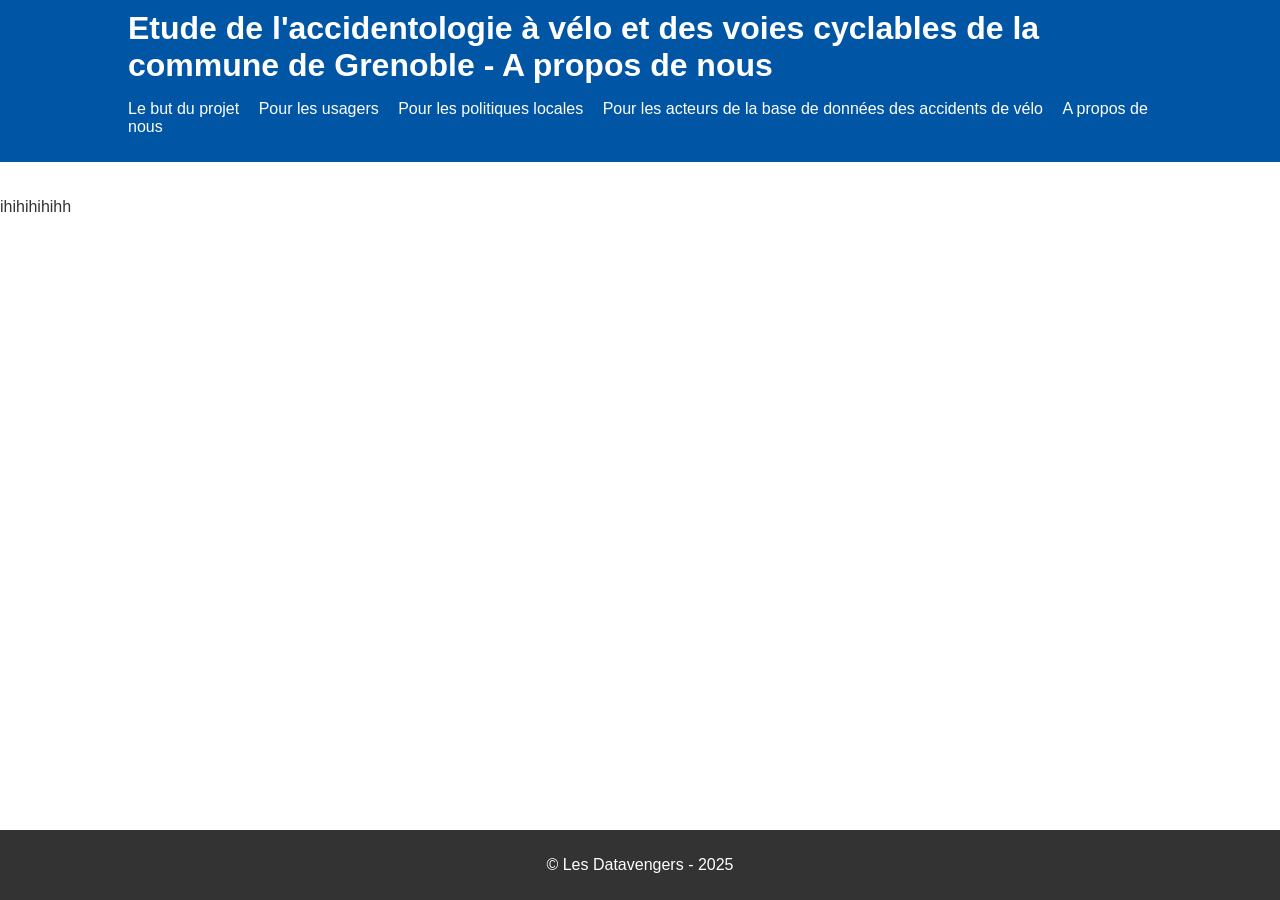
==== apropos.html @ ffe27405 "ajout des autres pages" ====
<!DOCTYPE html>
<html lang="fr">
<head>
    <meta charset="UTF-8">
    <title>Tableau de bord - Commune de Grenoble</title>
    <link rel="stylesheet" href="styles.css">
    <!-- Intégration de l'API d'intégration de Tableau -->
    <script type="text/javascript" src="https://public.tableau.com/javascripts/api/tableau.embedding.3.latest.min.js"></script>
</head>
<body>
    <header>
        <div class="container">
            <h1>Etude de l'accidentologie à vélo et des voies cyclables de la commune de Grenoble - A propos de nous</h1>
            <nav>
                <ul>
                    <li><a href="index.html">Le but du projet</a></li>
                    <li><a href="usagers.html">Pour les usagers</a></li>
                    <li><a href="pol_lo.html">Pour les politiques locales</a></li>
                    <li><a href="bdd.html">Pour les acteurs de la base de données des accidents de vélo</a></li>
                    <li><a href="apropos.html">A propos de nous</a></li>
                </ul>
            </nav>
        </div>
    </header>
    <main>
        <p>ihihihihihh</p>
    </main>
    <footer>
        <div class="container">
            <p>&copy; Les Datavengers - 2025</p>
        </div>
    </footer>
</body>
</html>
---- styles.css ----
body {
    font-family: Arial, sans-serif; /* Remplacez par la police utilisée sur le site de Grenoble */
    margin: 0;
    padding: 0;
    color: #333;
}

header {
    background-color: #0055A4; /* Couleur principale du site de Grenoble */
    color: #fff;
    padding: 10px 0;
}

.container {
    width: 80%;
    margin: 0 auto;
}

h1 {
    margin: 0;
    font-size: 2em;
}

nav ul {
    list-style: none;
    padding: 0;
}

nav ul li {
    display: inline;
    margin-right: 15px;
}

nav ul li a {
    color: #fff;
    text-decoration: none;
}

main {
    padding: 20px 0;
}

footer {
    background-color: #333;
    color: #fff;
    text-align: center;
    padding: 10px 0;
    position: fixed;
    width: 100%;
    bottom: 0;
}
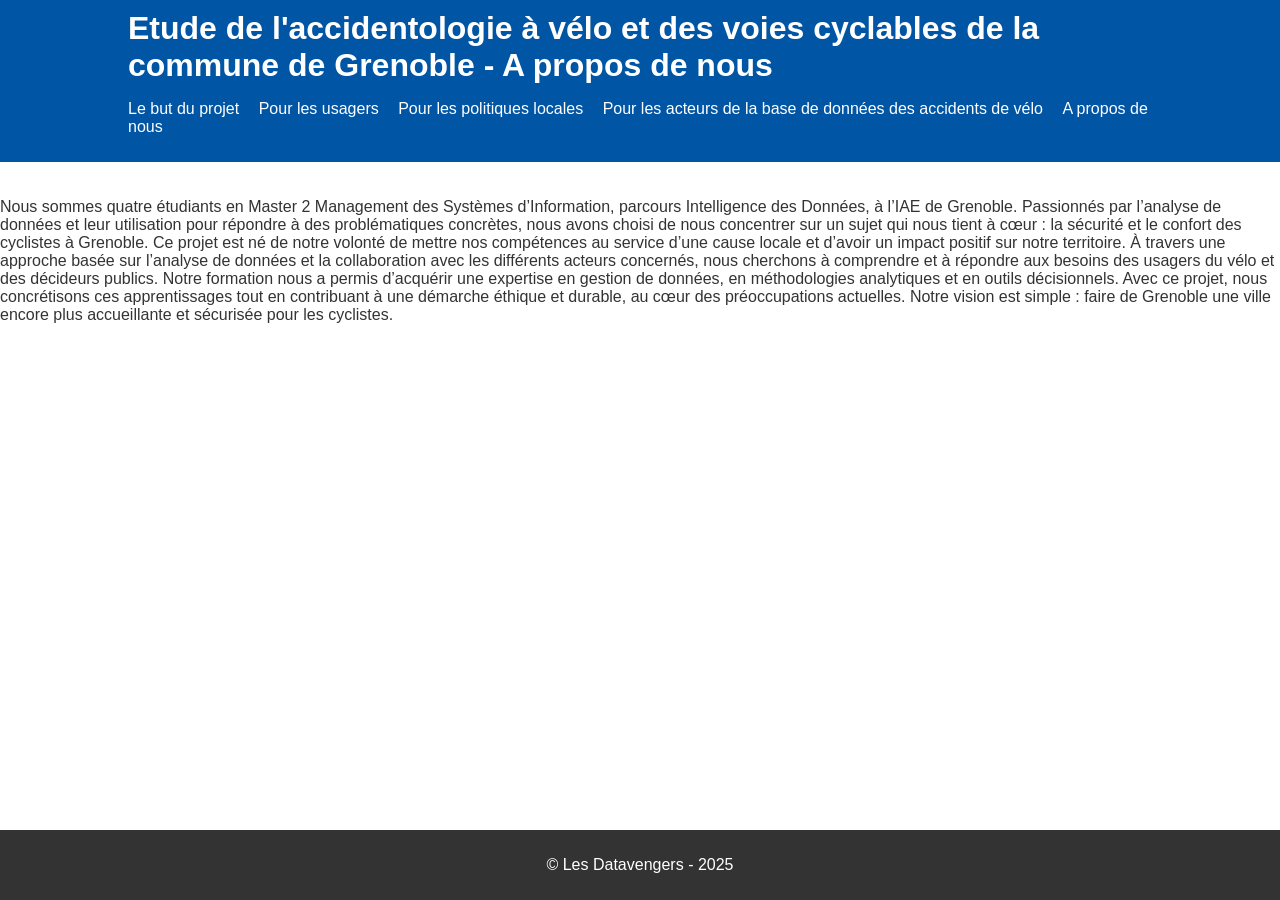
==== commit 5bac2fd9: "Ajout paragraphe à propos de nous" ====
--- a/apropos.html
+++ b/apropos.html
@@ -23,7 +23,13 @@
         </div>
     </header>
     <main>
-        <p>ihihihihihh</p>
+        <p>Nous sommes quatre étudiants en Master 2 Management des Systèmes d’Information, parcours Intelligence des Données, à l’IAE de Grenoble. Passionnés par l’analyse de données et leur utilisation pour répondre à des problématiques concrètes, nous avons choisi de nous concentrer sur un sujet qui nous tient à cœur : la sécurité et le confort des cyclistes à Grenoble.
+
+            Ce projet est né de notre volonté de mettre nos compétences au service d’une cause locale et d’avoir un impact positif sur notre territoire. À travers une approche basée sur l’analyse de données et la collaboration avec les différents acteurs concernés, nous cherchons à comprendre et à répondre aux besoins des usagers du vélo et des décideurs publics.
+            
+            Notre formation nous a permis d’acquérir une expertise en gestion de données, en méthodologies analytiques et en outils décisionnels. Avec ce projet, nous concrétisons ces apprentissages tout en contribuant à une démarche éthique et durable, au cœur des préoccupations actuelles.
+            
+            Notre vision est simple : faire de Grenoble une ville encore plus accueillante et sécurisée pour les cyclistes.</p>
     </main>
     <footer>
         <div class="container">
--- a/styles.css
+++ b/styles.css
@@ -35,7 +35,10 @@
     color: #fff;
     text-decoration: none;
 }
-
+nav ul li a:hover {
+    color: #fff;
+    text-decoration: underline;
+}
 main {
     padding: 20px 0;
 }
@@ -48,4 +51,29 @@
     position: fixed;
     width: 100%;
     bottom: 0;
+}
+
+.tableauPlaceholder{
+width: 100%;
+margin: auto;
+}
+
+.intro{
+    text-align: center;
+    line-height: 3;
+    font-weight: 500;
+}
+
+.contexte{
+    text-align: center;
+    line-height: 1.5;
+    font-weight: 700;
+    font-size: 2rem;
+}
+
+.ciblesObjectifs{
+    text-align: justify;
+    margin-left: 2rem;
+    line-height: 2;
+    font-weight: 500;
 }
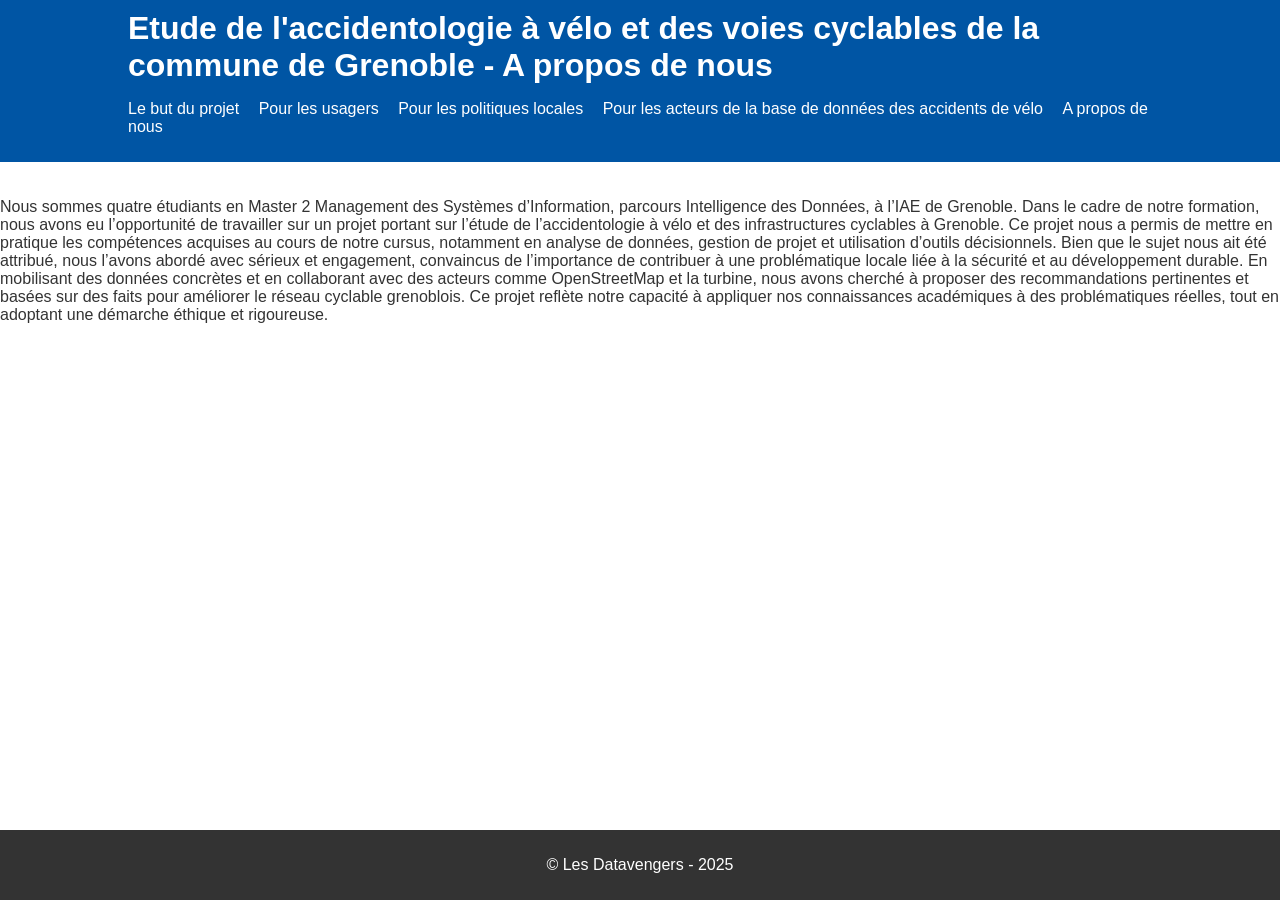
==== commit c5280aa8: "correction paragraphe apropos" ====
--- a/apropos.html
+++ b/apropos.html
@@ -23,13 +23,11 @@
         </div>
     </header>
     <main>
-        <p>Nous sommes quatre étudiants en Master 2 Management des Systèmes d’Information, parcours Intelligence des Données, à l’IAE de Grenoble. Passionnés par l’analyse de données et leur utilisation pour répondre à des problématiques concrètes, nous avons choisi de nous concentrer sur un sujet qui nous tient à cœur : la sécurité et le confort des cyclistes à Grenoble.
+        <p>Nous sommes quatre étudiants en Master 2 Management des Systèmes d’Information, parcours Intelligence des Données, à l’IAE de Grenoble. Dans le cadre de notre formation, nous avons eu l’opportunité de travailler sur un projet portant sur l’étude de l’accidentologie à vélo et des infrastructures cyclables à Grenoble.
 
-            Ce projet est né de notre volonté de mettre nos compétences au service d’une cause locale et d’avoir un impact positif sur notre territoire. À travers une approche basée sur l’analyse de données et la collaboration avec les différents acteurs concernés, nous cherchons à comprendre et à répondre aux besoins des usagers du vélo et des décideurs publics.
+            Ce projet nous a permis de mettre en pratique les compétences acquises au cours de notre cursus, notamment en analyse de données, gestion de projet et utilisation d’outils décisionnels. Bien que le sujet nous ait été attribué, nous l’avons abordé avec sérieux et engagement, convaincus de l’importance de contribuer à une problématique locale liée à la sécurité et au développement durable.
             
-            Notre formation nous a permis d’acquérir une expertise en gestion de données, en méthodologies analytiques et en outils décisionnels. Avec ce projet, nous concrétisons ces apprentissages tout en contribuant à une démarche éthique et durable, au cœur des préoccupations actuelles.
-            
-            Notre vision est simple : faire de Grenoble une ville encore plus accueillante et sécurisée pour les cyclistes.</p>
+            En mobilisant des données concrètes et en collaborant avec des acteurs comme OpenStreetMap et la turbine, nous avons cherché à proposer des recommandations pertinentes et basées sur des faits pour améliorer le réseau cyclable grenoblois. Ce projet reflète notre capacité à appliquer nos connaissances académiques à des problématiques réelles, tout en adoptant une démarche éthique et rigoureuse.</p>
     </main>
     <footer>
         <div class="container">
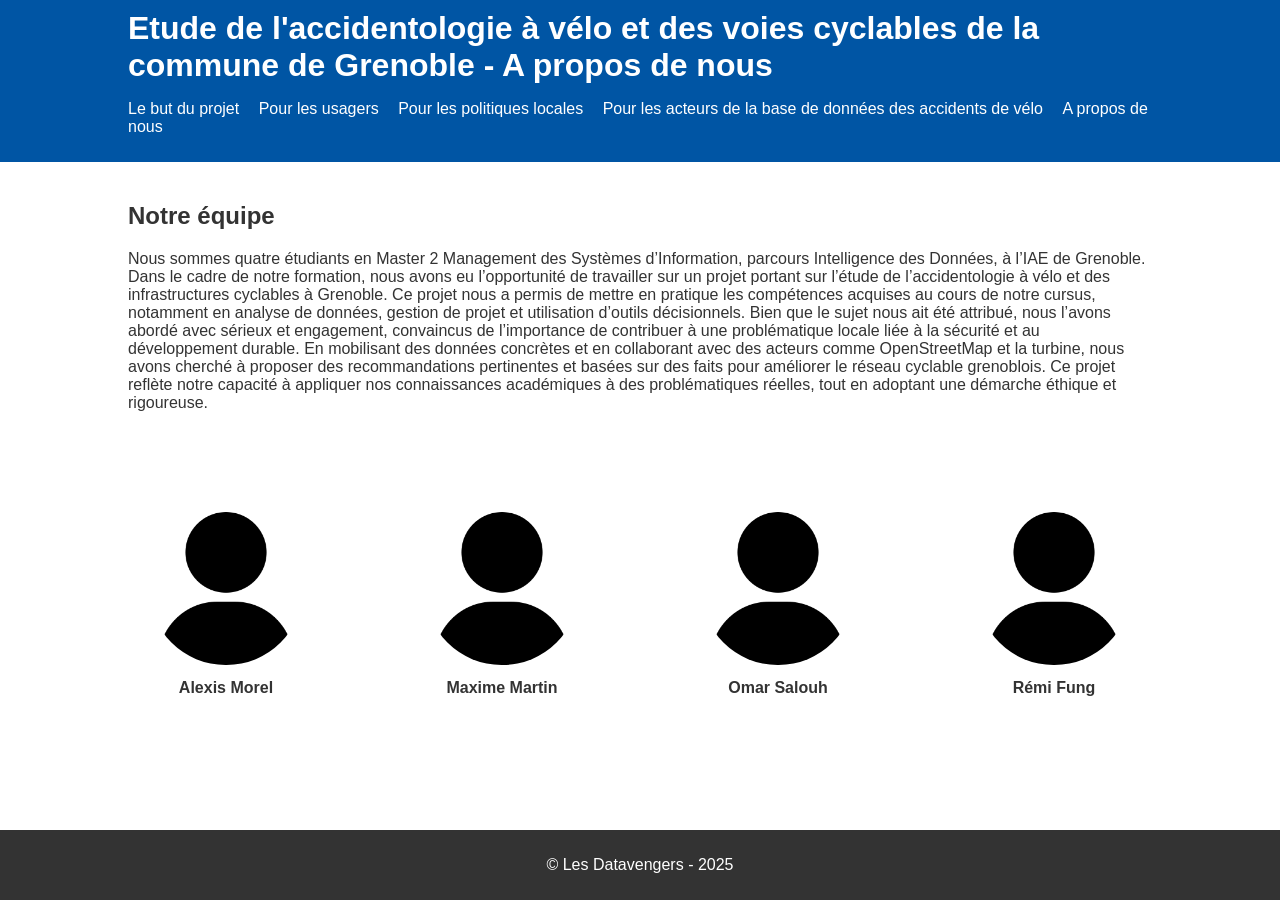
==== commit 03f6a5d2: "code intégration + apropos + description" ====
--- a/apropos.html
+++ b/apropos.html
@@ -23,11 +23,34 @@
         </div>
     </header>
     <main>
-        <p>Nous sommes quatre étudiants en Master 2 Management des Systèmes d’Information, parcours Intelligence des Données, à l’IAE de Grenoble. Dans le cadre de notre formation, nous avons eu l’opportunité de travailler sur un projet portant sur l’étude de l’accidentologie à vélo et des infrastructures cyclables à Grenoble.
+        <div class="container">
+            <h2>Notre équipe</h2>
+        </div>
+        <div class="container">
+            Nous sommes quatre étudiants en Master 2 Management des Systèmes d’Information, parcours Intelligence des Données, à l’IAE de Grenoble. Dans le cadre de notre formation, nous avons eu l’opportunité de travailler sur un projet portant sur l’étude de l’accidentologie à vélo et des infrastructures cyclables à Grenoble.
 
             Ce projet nous a permis de mettre en pratique les compétences acquises au cours de notre cursus, notamment en analyse de données, gestion de projet et utilisation d’outils décisionnels. Bien que le sujet nous ait été attribué, nous l’avons abordé avec sérieux et engagement, convaincus de l’importance de contribuer à une problématique locale liée à la sécurité et au développement durable.
             
-            En mobilisant des données concrètes et en collaborant avec des acteurs comme OpenStreetMap et la turbine, nous avons cherché à proposer des recommandations pertinentes et basées sur des faits pour améliorer le réseau cyclable grenoblois. Ce projet reflète notre capacité à appliquer nos connaissances académiques à des problématiques réelles, tout en adoptant une démarche éthique et rigoureuse.</p>
+            En mobilisant des données concrètes et en collaborant avec des acteurs comme OpenStreetMap et la turbine, nous avons cherché à proposer des recommandations pertinentes et basées sur des faits pour améliorer le réseau cyclable grenoblois. Ce projet reflète notre capacité à appliquer nos connaissances académiques à des problématiques réelles, tout en adoptant une démarche éthique et rigoureuse.
+        </div>
+        <div class="team-section">
+            <div class="team-member">
+                <img src="images/icone.png" alt="Alexis Morel">
+                <p>Alexis Morel</p>
+            </div>
+            <div class="team-member">
+                <img src="images/icone.png" alt="Maxime Martin">
+                <p>Maxime Martin</p>
+            </div>
+            <div class="team-member">
+                <img src="images/icone.png" alt="Omar Salouh">
+                <p>Omar Salouh</p>
+            </div>
+            <div class="team-member">
+                <img src="images/icone.png" alt="Rémi Fung">
+                <p>Rémi Fung</p>
+            </div>
+        </div>
     </main>
     <footer>
         <div class="container">
--- a/styles.css
+++ b/styles.css
@@ -54,8 +54,8 @@
 }
 
 .tableauPlaceholder{
-width: 100%;
-margin: auto;
+    width: 100%;
+    margin: auto;
 }
 
 .intro{
@@ -76,4 +76,44 @@
     margin-left: 2rem;
     line-height: 2;
     font-weight: 500;
+}
+
+.team-section {
+    display: flex;
+    justify-content: center;
+    flex-wrap: wrap;
+    margin-top: 100px;
+}
+
+.team-member {
+    flex-basis: 20%;
+    text-align: center;
+    margin-left: 10px;
+    margin-right: 10px;
+    margin-bottom: 20px;
+}
+
+.team-member img {
+    width: 60%;
+    height: auto;
+    border-radius: 50%;
+}
+
+.team-member p {
+    font-weight: bold;
+    margin-top: 10px;
+}
+
+.commentary {
+    display: block;
+    margin-left: auto;
+    margin-right: auto;
+    margin-top: 50px;
+    margin-bottom: 100px;
+    text-align: center;
+    width: 50%;
+    background-color: #f9f9f9; /* Couleur de fond des commentaires */
+    box-shadow: 2px 2px 5px rgba(0,0,0,0.1); /* Ombre portée pour un effet subtil */
+    font-size: 22px; /* Taille de la police du texte */
+    color: #333;
 }
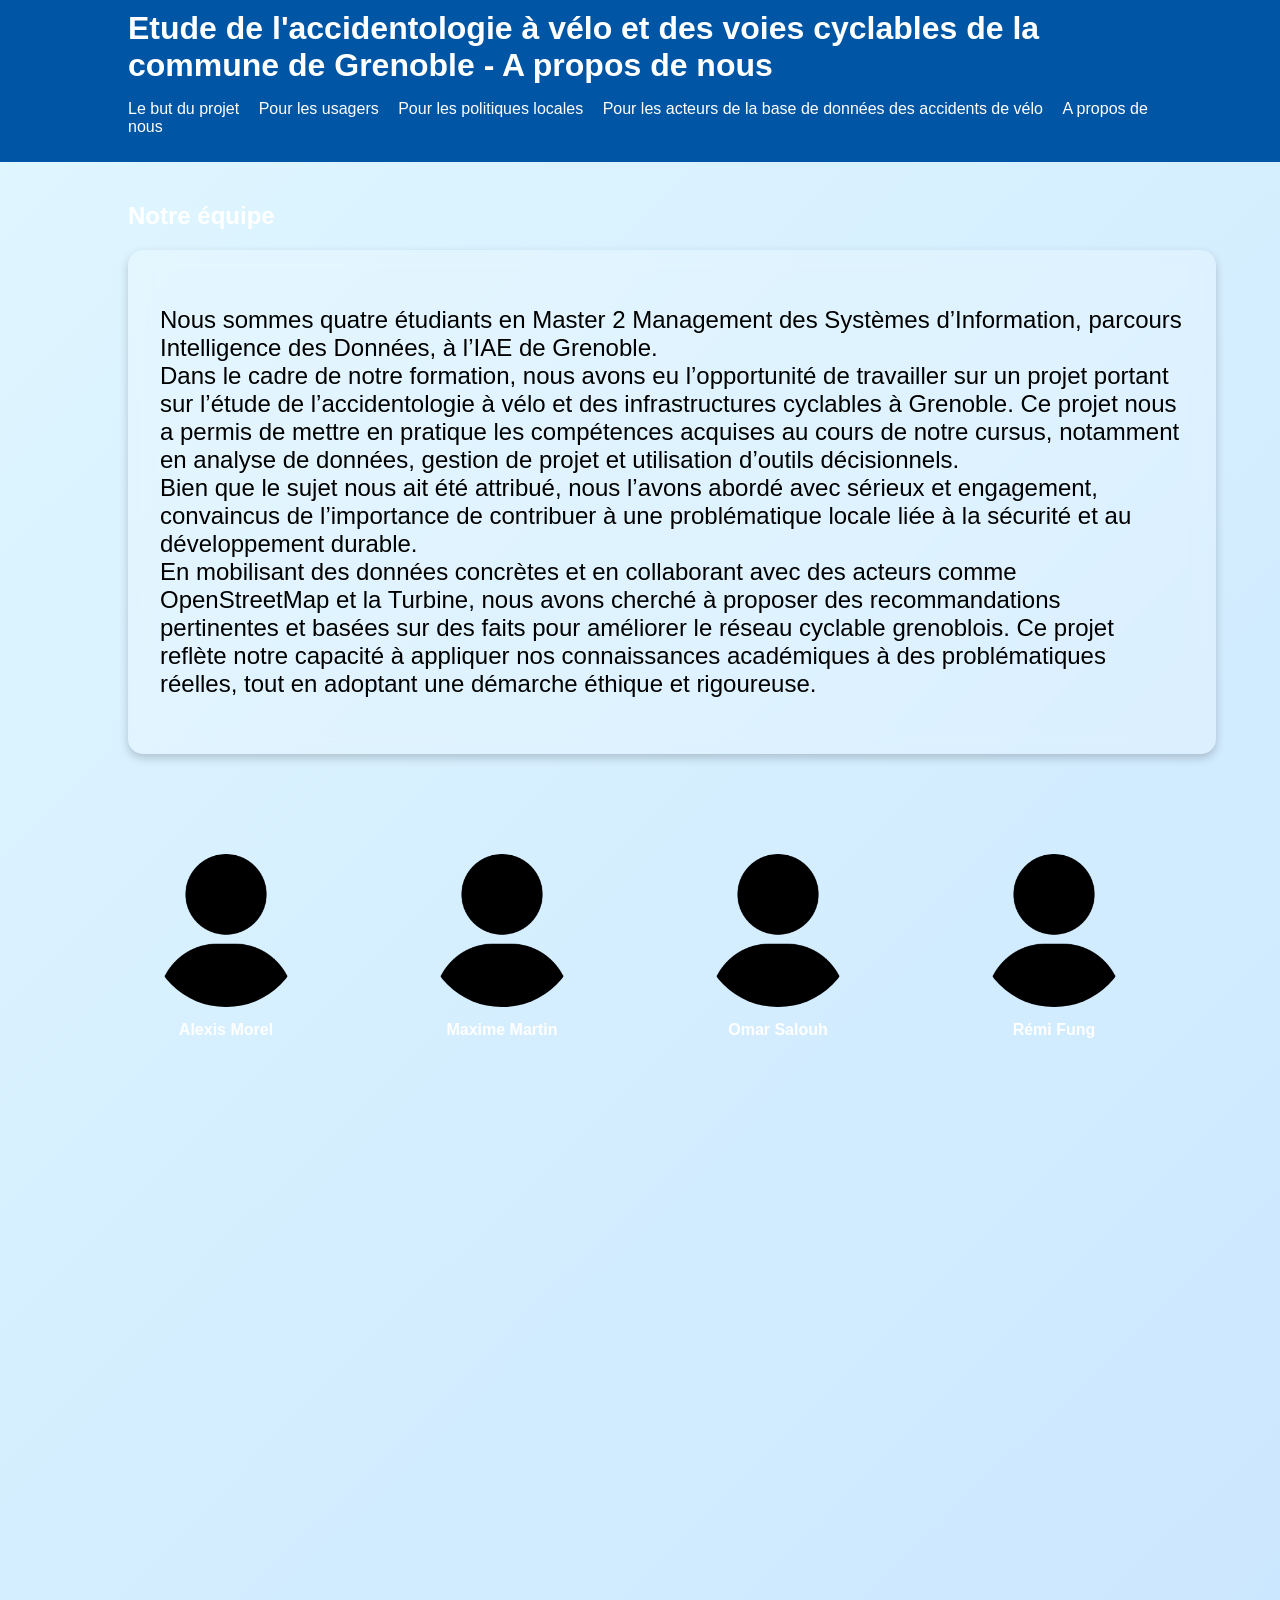
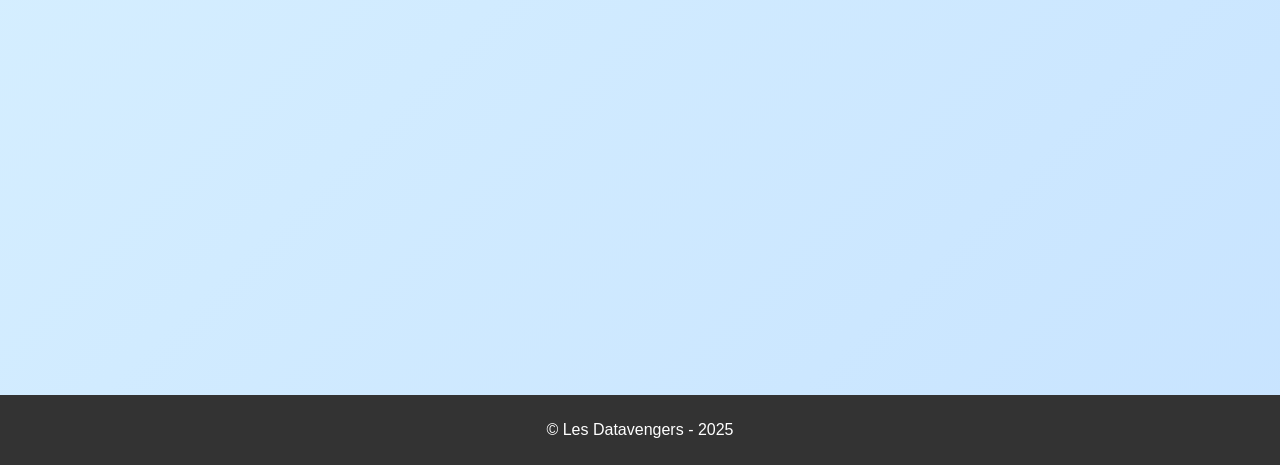
==== commit 474136bd: "apropos" ====
--- a/apropos.html
+++ b/apropos.html
@@ -26,13 +26,18 @@
         <div class="container">
             <h2>Notre équipe</h2>
         </div>
-        <div class="container">
-            Nous sommes quatre étudiants en Master 2 Management des Systèmes d’Information, parcours Intelligence des Données, à l’IAE de Grenoble. Dans le cadre de notre formation, nous avons eu l’opportunité de travailler sur un projet portant sur l’étude de l’accidentologie à vélo et des infrastructures cyclables à Grenoble.
+        <div class="card">
+            <div class="card-body">
+                <p>Nous sommes quatre étudiants en Master 2 Management des Systèmes d’Information, parcours Intelligence des Données, à l’IAE de Grenoble. 
+                    <br>Dans le cadre de notre formation, nous avons eu l’opportunité de travailler sur un projet portant sur l’étude de l’accidentologie à vélo et des infrastructures cyclables à Grenoble.
 
-            Ce projet nous a permis de mettre en pratique les compétences acquises au cours de notre cursus, notamment en analyse de données, gestion de projet et utilisation d’outils décisionnels. Bien que le sujet nous ait été attribué, nous l’avons abordé avec sérieux et engagement, convaincus de l’importance de contribuer à une problématique locale liée à la sécurité et au développement durable.
-            
-            En mobilisant des données concrètes et en collaborant avec des acteurs comme OpenStreetMap et la turbine, nous avons cherché à proposer des recommandations pertinentes et basées sur des faits pour améliorer le réseau cyclable grenoblois. Ce projet reflète notre capacité à appliquer nos connaissances académiques à des problématiques réelles, tout en adoptant une démarche éthique et rigoureuse.
-        </div>
+                    Ce projet nous a permis de mettre en pratique les compétences acquises au cours de notre cursus, notamment en analyse de données, gestion de projet et utilisation d’outils décisionnels. 
+                    <br>Bien que le sujet nous ait été attribué, nous l’avons abordé avec sérieux et engagement, convaincus de l’importance de contribuer à une problématique locale liée à la sécurité et au développement durable.
+                    
+                    <br>En mobilisant des données concrètes et en collaborant avec des acteurs comme OpenStreetMap et la Turbine, nous avons cherché à proposer des recommandations pertinentes et basées sur des faits pour améliorer le réseau cyclable grenoblois. Ce projet reflète notre capacité à appliquer nos connaissances académiques à des problématiques réelles, tout en adoptant une démarche éthique et rigoureuse.
+                </p>
+            </div>
+            </div>
         <div class="team-section">
             <div class="team-member">
                 <img src="images/icone.png" alt="Alexis Morel">
@@ -51,6 +56,7 @@
                 <p>Rémi Fung</p>
             </div>
         </div>
+        <section class="part"></section>
     </main>
     <footer>
         <div class="container">
--- a/styles.css
+++ b/styles.css
@@ -2,7 +2,17 @@
     font-family: Arial, sans-serif; /* Remplacez par la police utilisée sur le site de Grenoble */
     margin: 0;
     padding: 0;
-    color: #333;
+    /*color: #333;*/
+    color:#fff;
+    background: linear-gradient(135deg, #e0f7ff, #80aaff);
+    background-size: 400% 400%;
+    animation: gradientBG 20s ease infinite;
+}
+
+@keyframes gradientBG {
+    0% { background-position: 0% 50%; }
+    50% { background-position: 100% 50%; }
+    100% { background-position: 0% 50%; }
 }
 
 header {
@@ -48,14 +58,23 @@
     color: #fff;
     text-align: center;
     padding: 10px 0;
-    position: fixed;
+    /* position: fixed; */
     width: 100%;
     bottom: 0;
 }
 
 .tableauPlaceholder{
     width: 100%;
-    margin: auto;
+    height: 100%;
+    display: flex;
+    justify-content: center;
+    align-items: center;
+}
+
+.tableauViz {
+    width: 100%;
+    max-width: 100%;
+    height: auto;
 }
 
 .intro{
@@ -78,6 +97,38 @@
     font-weight: 500;
 }
 
+html {
+    scroll-behavior: smooth;
+}
+
+.part {
+    /* height: 100vh; */
+    min-height: 100vh;
+    opacity: 0;
+    transform: translateY(20px);
+    transition: opacity 0.6s ease-out, transform 0.6s ease-out;
+}
+
+.part.visible {
+    opacity: 1;
+    transform: translateY(0);
+}
+
+
+/* .card-body {
+    background-color: #333333ee;
+    padding: 2rem;
+    border-radius: 1rem;
+    width: 100%;
+    height: 60vh;
+    box-shadow: 2px 7px 13px 0px #333;
+} */
+
+
+.card {
+    width: 80%;
+    margin: auto;
+}
 .team-section {
     display: flex;
     justify-content: center;
@@ -116,4 +167,91 @@
     box-shadow: 2px 2px 5px rgba(0,0,0,0.1); /* Ombre portée pour un effet subtil */
     font-size: 22px; /* Taille de la police du texte */
     color: #333;
+}
+
+.card-body {
+    width: 100%;
+    height: 200px;
+    padding: 2rem;
+    background: rgba(255, 255, 255, 0.2);
+    backdrop-filter: blur(10px);
+    -webkit-backdrop-filter: blur(10px);
+    border-radius: 15px;
+    box-shadow: 0 4px 10px rgba(0, 0, 0, 0.2);
+    display: flex;
+    justify-content: center;
+    align-items: center;
+    color: white;
+    font-size: 1.5rem;
+    font-weight: bold;
+    height: auto;
+    /* min-height: 600px; */
+}
+
+.tabviz {
+    margin: auto;
+    display: grid;
+}
+
+.tabviz h2{
+    font-size: 1.5rem;
+    background-color: #ffffffed;
+    padding: 0.5rem;
+    border-radius: 1rem;
+    color: #000000;
+    box-shadow: 0 4px 10px #262626;
+    font-weight: 100;
+    text-align: center;
+}
+
+.vizpart{
+    background: none;
+    background-color: #fff;
+}
+
+.coms {
+    color: #000000;
+    clear: both;
+    margin: auto;
+    margin-top: 20px;
+    text-align: center;
+    margin-bottom: 80px;
+    padding: 1.5rem;
+    background-color: #ededed;
+    max-width: 80%;
+    border-radius: 1rem;
+}
+
+.coms p{
+    font-size: 1.2rem;
+    font-weight: 100;
+}
+
+.part.vizpart {
+    display: grid;
+    grid-template-rows: auto auto;
+    gap: 20px; 
+}
+
+.part.vizpart .card .card-body {
+    /* height: 80vh !important; */
+    margin: auto;
+}
+
+.tableauPlaceholder {
+    position: relative;
+    width: 100%;
+    aspect-ratio: 1000 / 827; /* ou padding-bottom: 82.7%; */
+}
+.tableauViz {
+    position: absolute;
+    top: 0;
+    left: 0;
+    width: 100%;
+    height: 100%;
+}
+
+.card-body p, .intro{
+    color: #000000;
+    font-weight: 100;
 }
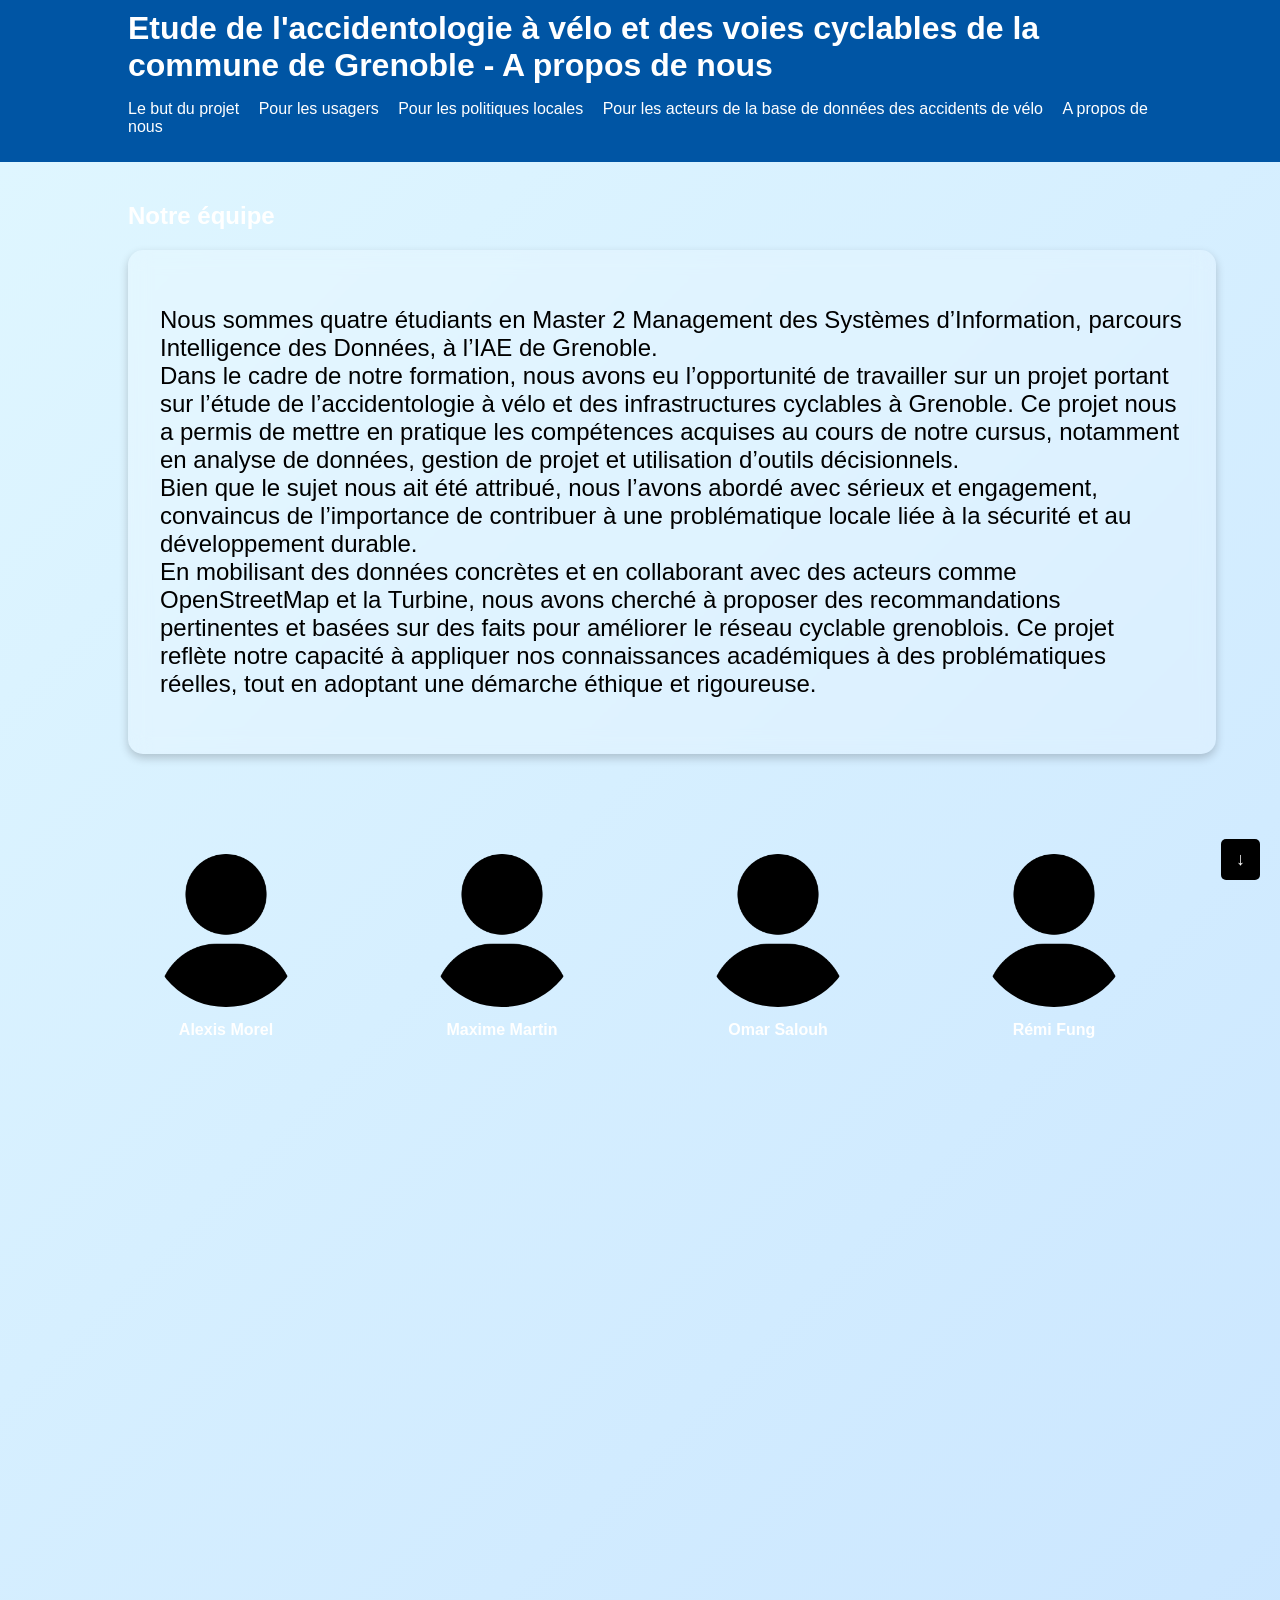
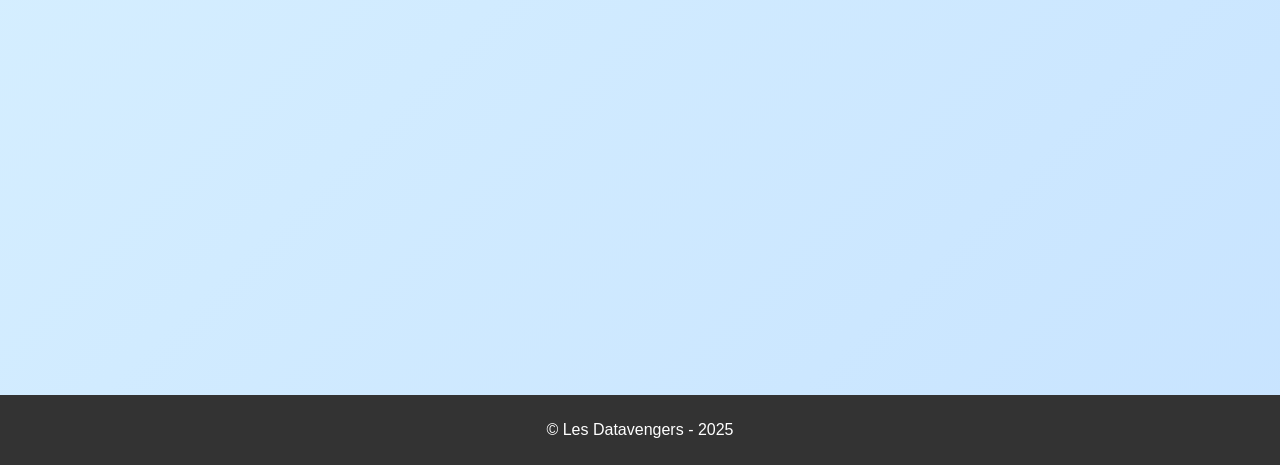
==== commit 9e5c0301: "ajout bouton scroll apropos" ====
--- a/apropos.html
+++ b/apropos.html
@@ -6,6 +6,7 @@
     <link rel="stylesheet" href="styles.css">
     <!-- Intégration de l'API d'intégration de Tableau -->
     <script type="text/javascript" src="https://public.tableau.com/javascripts/api/tableau.embedding.3.latest.min.js"></script>
+    <script src="script.js"></script>
 </head>
 <body>
     <header>
